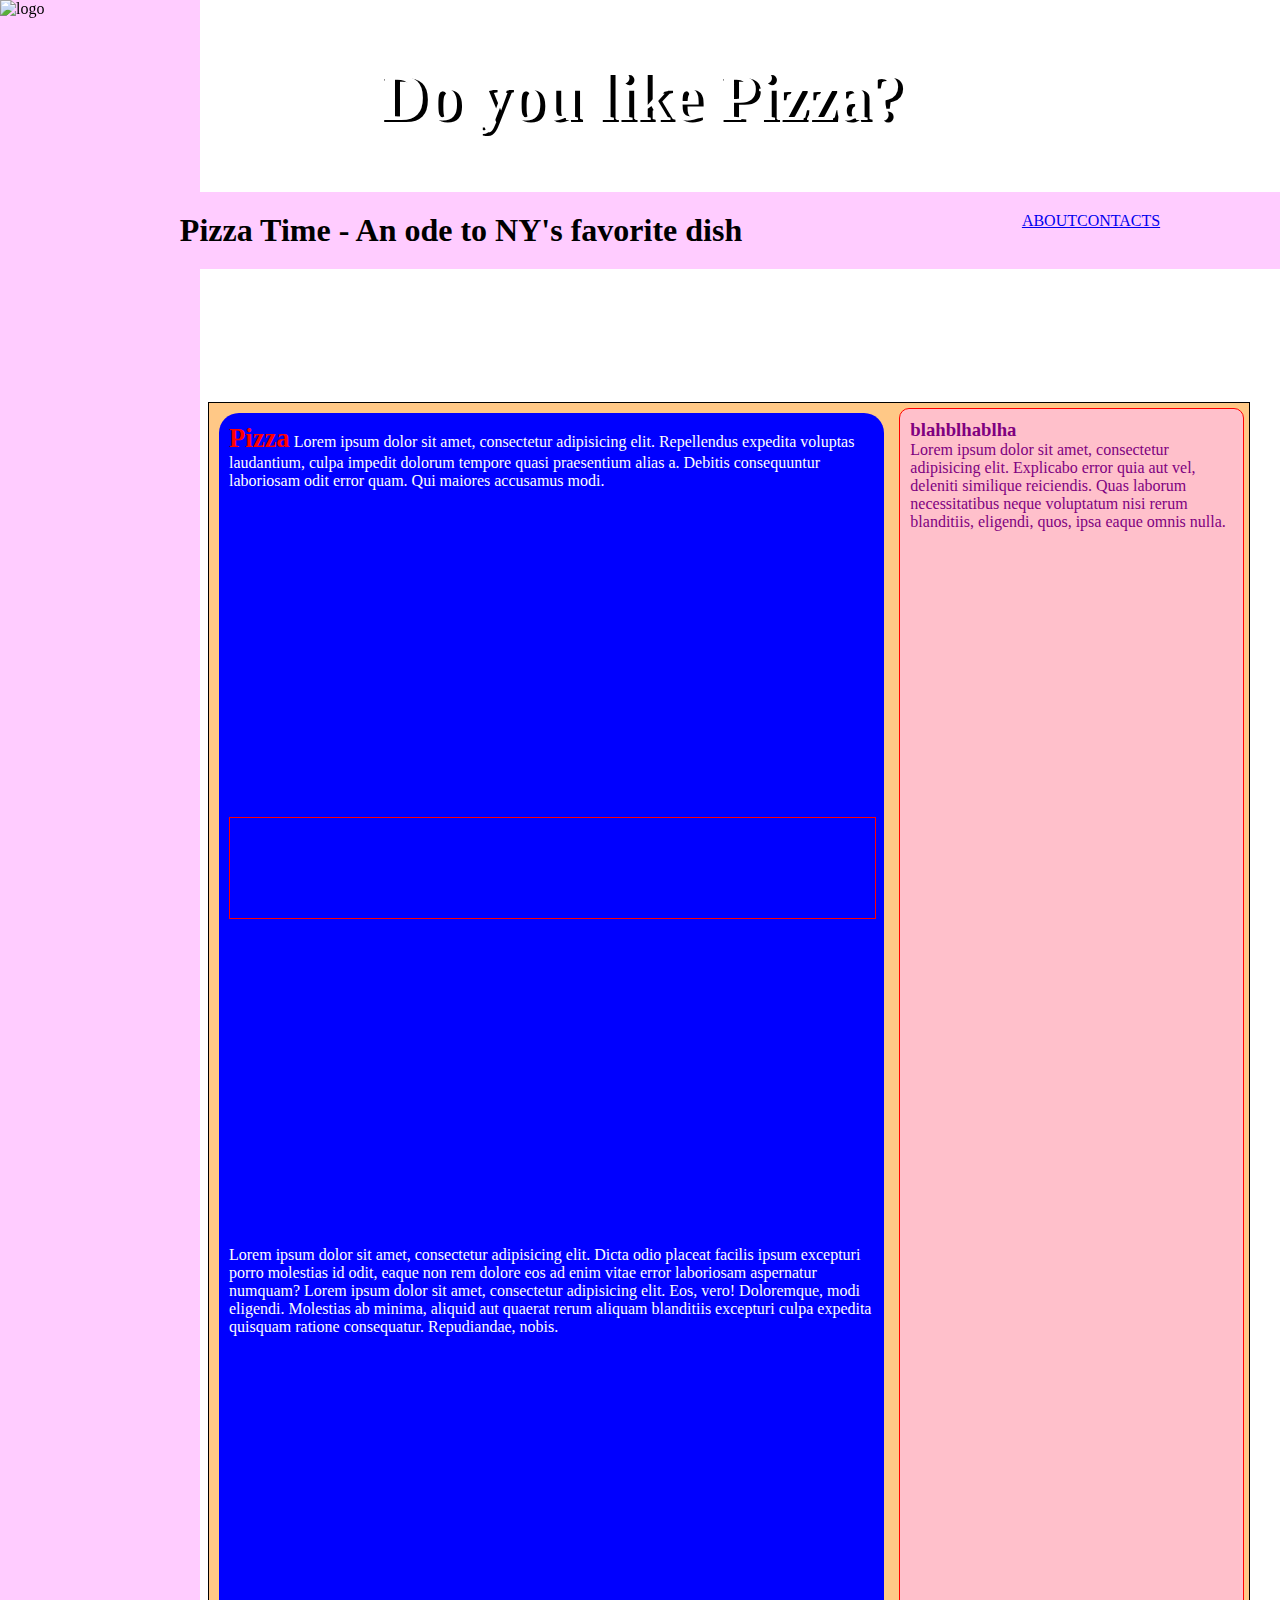
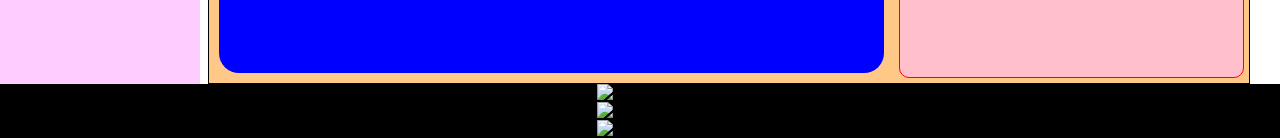
==== index.html @ bbdfe150 "added 2 other pages. finalzing design. choose Pizza theme. will add JS soon" ====
<!DOCTYPE html>
<html lang="en">
<head>
  <meta charset="UTF-8">
  <meta name="viewport" content="width=device-width, initial-scale=1.0">
  <meta http-equiv="X-UA-Compatible" content="ie=edge">
  <title>All-Star Code Assessment - Webpage - Home</title>
  <link rel="stylesheet" href="./CSS/style.css">
  <link rel="text/javascript" href="./JS/script.js">
</head>
<body>
  <header>
    <div class="crossBar" id="crossNav1">
      <h1 id="headerTitle">Pizza Time - An ode to NY's favorite dish</h1>
      <nav id>
        <li><a href="#">ABOUT</a></li>
        <li><a href="#">CONTACTS</a></li>
      </nav>
    </div>
    <div class="crossBar" id="crossNav2">
      <img src="./images/pepperoni-pizza-1000.png" alt="logo">
    </div>
  </header>


    <div class="paralax">
      <h2>Do you like Pizza?</h2>
    </div>
    <div class="paralaxPlug"></div>

  <div class="mainCont">
    <article>
      <p><span>Pizza</span> Lorem ipsum dolor sit amet, consectetur adipisicing elit. Repellendus expedita voluptas laudantium, culpa impedit dolorum tempore quasi praesentium alias a. Debitis consequuntur laboriosam odit error quam. Qui maiores accusamus modi.</p>
      <div class="parent">
        <div class="child" id="image"></div>
        <div class="child" id="image"></div>
        <div class="child" id="image"></div>
      </div>
      <p>
      Lorem ipsum dolor sit amet, consectetur adipisicing elit. Dicta odio placeat facilis ipsum excepturi porro molestias id odit, eaque non rem dolore eos ad enim vitae error laboriosam aspernatur numquam? Lorem ipsum dolor sit amet, consectetur adipisicing elit. Eos, vero! Doloremque, modi eligendi. Molestias ab minima, aliquid aut quaerat rerum aliquam blanditiis excepturi culpa expedita quisquam ratione consequatur. Repudiandae, nobis.
    </p>
  </article>
  <br>
    <section>
      <h3>blahblhablha</h3>
      <p>Lorem ipsum dolor sit amet, consectetur adipisicing elit. Explicabo error quia aut vel, deleniti similique reiciendis. Quas laborum necessitatibus neque voluptatum nisi rerum blanditiis, eligendi, quos, ipsa eaque omnis nulla.</p>
    </section>
  </div>

  <footer>
    <nav id="social">
      <li><img src="#" alt="GitHub"></li>
      <li><img src="#" alt="LinkedIn"></li>
      <li><img src="#" alt="Something"></li>
    </nav>
  </footer>

</body>
</html>
---- CSS/style.css ----
*{
  margin: 0 auto;
}

/*///Header*/

header{
  margin-top: 16em;
  margin-left: 0;
  /* border: black solid 2px; */
  position:fixed;
}
.crossBar{
  margin: 0;
  background-color: rgba(255, 204, 255);
  position:absolute;
  /* position:sticky; */
}

#crossNav1{
  /* border: yellow solid 2px; */
  width: 100vw;
  position: absolute;
  display:flex;
  z-index: 1;
  margin-top: -4em;
  padding:20px;
}

#crossNav1 > h1 + nav{
  justify-content: flex-end;
}

#crossNav1 h1{
  padding-left: 20px;
}

#crossNav1 nav{
  list-style:none;
  display:flex;
}
nav > li{
  text-decoration: none;
  justify-content: space-around;
}

#crossNav2{
  width:200px;
  height: 200vw;
  margin-top: -16em;
  position:absolute;
  /* border:red solid 2px; */
}

#crossNav2 > img{
  display: flex;
  flex-direction: column;
  position:absolute;
  width:200px;
  height:212px;
  z-index:3;
  -webkit-animation: rotate 4s linear infinite;
  -moz-animation: rotate 4s linear infinite;
  animation: rotate 4s linear infinite;
}

-webkit-@keyframes rotate {
  100%{
    -webkit-transform: rotate(360deg);
  }
}
-moz-@keyframes rotate {
  100%{
    -moz-transform: rotate(360deg);
  }
}

@keyframes rotate {
  100%{
    transform: rotate(360deg);
  }
}

/*//Paralax header*/

.paralaxPlug{
  width:auto;
  height:10px;
  background-color:white;
}

.paralax{
  width:auto;
  height:200px;
  background-image:url(http://www.artofwellbeing.com/wp-content/uploads/2015/09/Healthy-coffee-2.jpg);
  background-attachment: fixed;
}

.paralax > h2{
  padding-top:60px;
  font-size: 50pt;
  font-weight: bolder;
  text-shadow: 5px 2px black;
  color:white;
  text-align:center;
  align-items: center;
}

/*////Main content///*/

.mainCont{
  /* margin-left: 20px; */
  /* margin-top: 20px; */
  margin:12em 13em 0 ;
  width:65em;
  height:100vw;
  /* position:relative; */
  overflow:scroll;
  border:black solid 1px;
  background-color:rgb(255,200,134);
  /* z-index: 2; */
  display:flex;
}

.mainCont article{
  margin:10px;
  padding:10px;
  background-color: blue;
  color: white;
  border-radius: 20px;
  flex: 2;
  display:grid;
}

article > .parent{
  width: 100%;
  height: 100px;
  border: red solid 1px;
}

.mainCont section{
  flex: 1;
  margin:5px;
  padding: 10px;
  background-color: pink;
  color: purple;
  border: red solid 1px;
  border-radius: 10px;
}

span{
  color:red;
  font-weight: bold;
  font-size: 20pt;
}

footer{
  /* margin-top:100vw; */
  width:100%;
  background-color: black;
  position: absolute;
  display:flex;
  z-index:2;
}
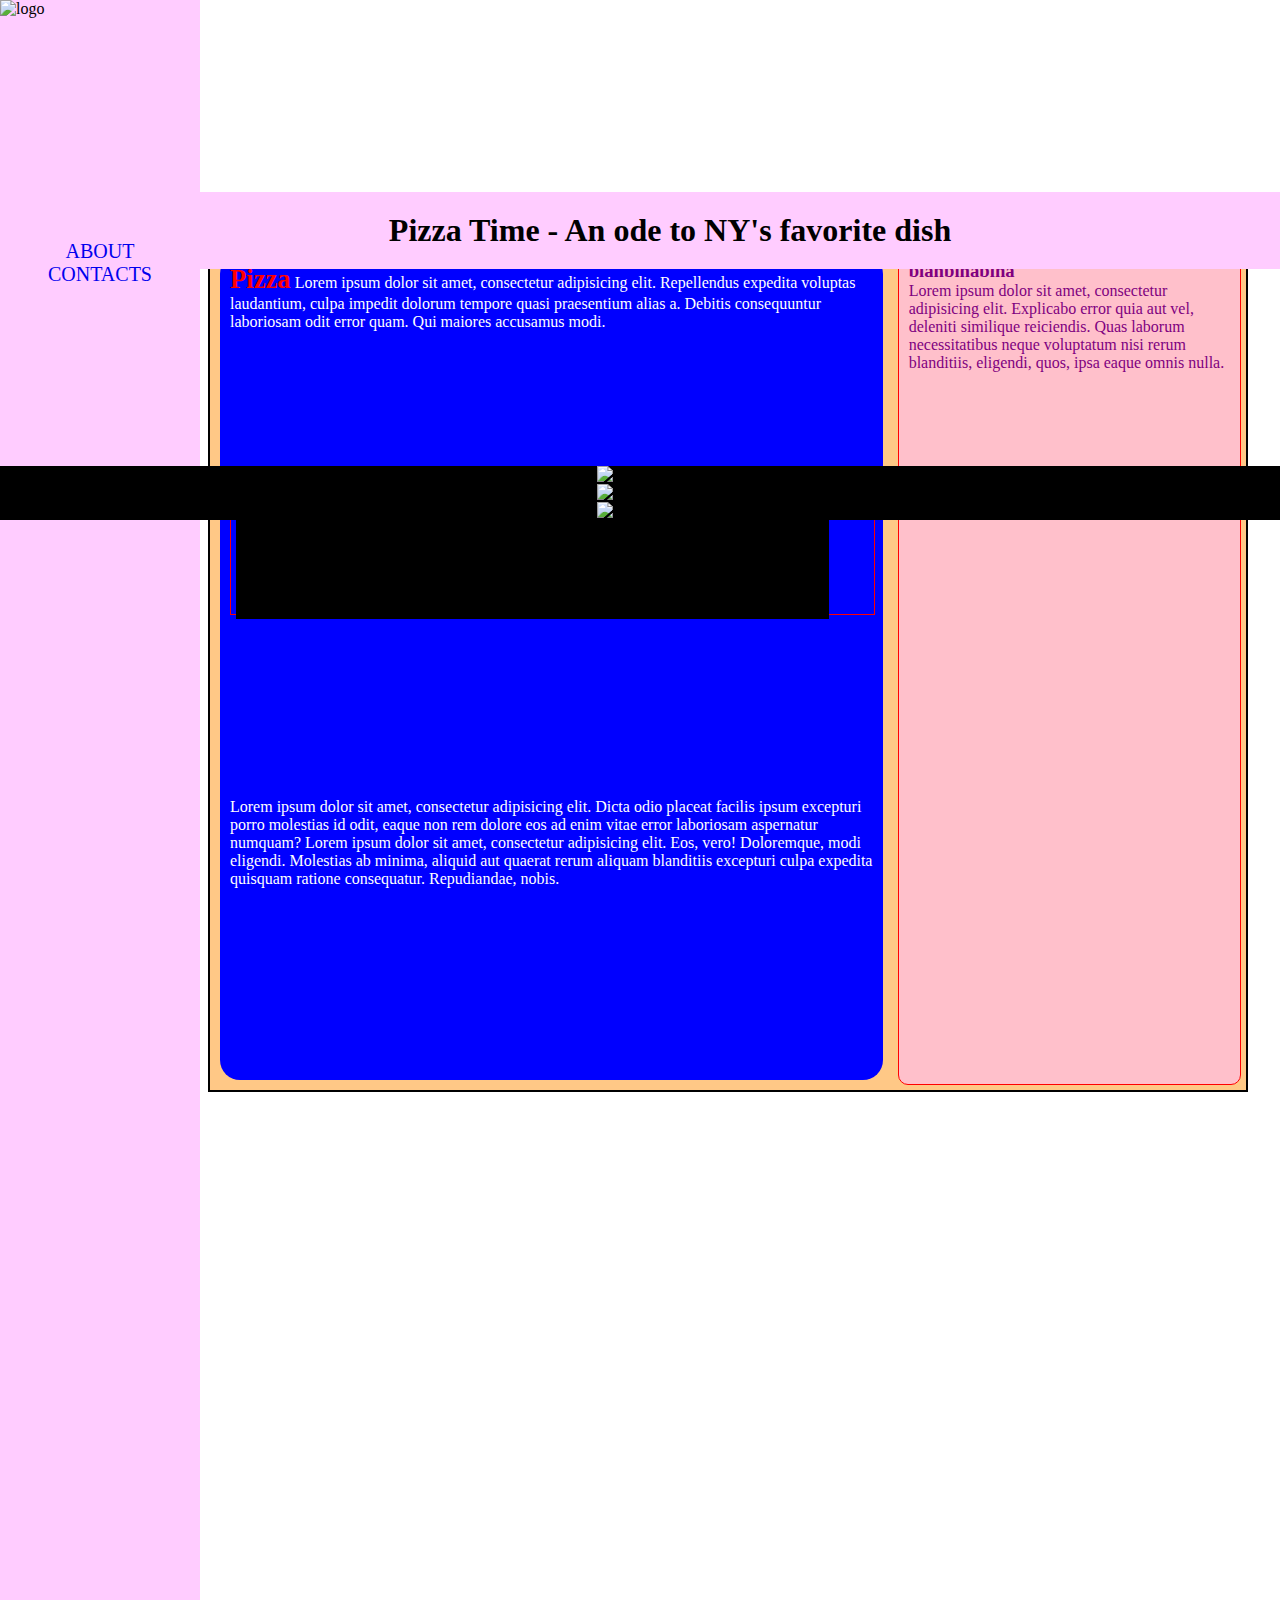
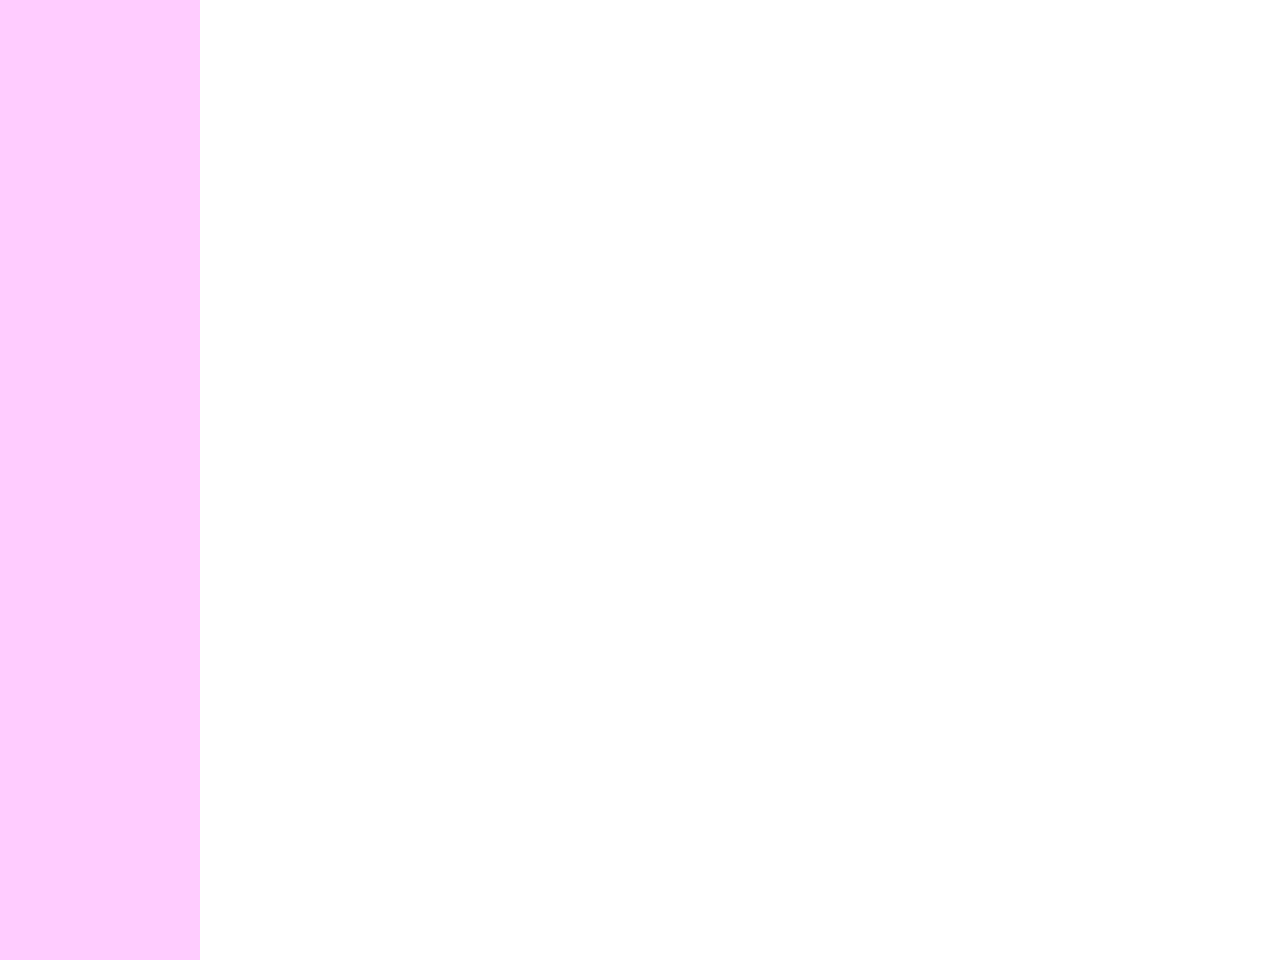
==== commit 5ec1b707: "nav links working. trying to finish designs" ====
--- a/index.html
+++ b/index.html
@@ -12,13 +12,13 @@
   <header>
     <div class="crossBar" id="crossNav1">
       <h1 id="headerTitle">Pizza Time - An ode to NY's favorite dish</h1>
-      <nav id>
-        <li><a href="#">ABOUT</a></li>
-        <li><a href="#">CONTACTS</a></li>
-      </nav>
     </div>
     <div class="crossBar" id="crossNav2">
       <img src="./images/pepperoni-pizza-1000.png" alt="logo">
+      <nav id="links">
+        <li><a href="./Pages/about.html">ABOUT</a></li>
+        <li><a href="./Pages/contact.html">CONTACTS</a></li>
+      </nav>
     </div>
   </header>
 
--- a/CSS/style.css
+++ b/CSS/style.css
@@ -8,7 +8,8 @@
   margin-top: 16em;
   margin-left: 0;
   /* border: black solid 2px; */
-  position:fixed;
+  position:static;
+  z-index: 5;
 }
 .crossBar{
   margin: 0;
@@ -27,7 +28,7 @@
   padding:20px;
 }
 
-#crossNav1 > h1 + nav{
+#crossNav1 > h1 {
   justify-content: flex-end;
 }
 
@@ -35,13 +36,20 @@
   padding-left: 20px;
 }
 
-#crossNav1 nav{
+#crossNav2{
+  z-index:2;
+}
+
+#crossNav2 nav{
   list-style:none;
   display:flex;
+  flex-direction:column;
+  margin-top: 15em;
 }
-nav > li{
+li > a{
   text-decoration: none;
   justify-content: space-around;
+  font-size: 20px;
 }
 
 #crossNav2{
@@ -92,7 +100,7 @@
 .paralax{
   width:auto;
   height:200px;
-  background-image:url(http://www.artofwellbeing.com/wp-content/uploads/2015/09/Healthy-coffee-2.jpg);
+  background-image:url(https://proxy.duckduckgo.com/iu/?u=https%3A%2F%2Fsirpizza-mi.com%2Fwp-content%2Fuploads%2F2017%2F11%2FSir-Pizza-Pepperoni-Feast-1920x1200.jpg&f=1);
   background-attachment: fixed;
 }
 
@@ -110,16 +118,28 @@
 
 .mainCont{
   /* margin-left: 20px; */
-  /* margin-top: 20px; */
+  /* margin-top: 20px;
   margin:12em 13em 0 ;
   width:65em;
   height:100vw;
   /* position:relative; */
-  overflow:scroll;
+  /* overflow:scroll;
   border:black solid 1px;
-  background-color:rgb(255,200,134);
+  background-color:rgb(255,200,134); */
   /* z-index: 2; */
+  /* display:flex; */
+
+  height:100vh;
+  width:65em;
+  position:absolute;
+  top:0;
+  padding-top: 50px;
+  border: black solid 2px;
+  background-color:rgb(255, 200, 134);
   display:flex;
+  overflow:hidden;
+  box-sizing: border-box;
+  margin: 12em 13em 0;
 }
 
 .mainCont article{
@@ -136,6 +156,16 @@
   width: 100%;
   height: 100px;
   border: red solid 1px;
+  display:grid;
+  grid-template-columns: repeat(3, 1fr) 50px;
+}
+
+article .child{
+
+  width:100%;
+  height:100px;
+  background-color:black;
+  margin:5px;
 }
 
 .mainCont section{
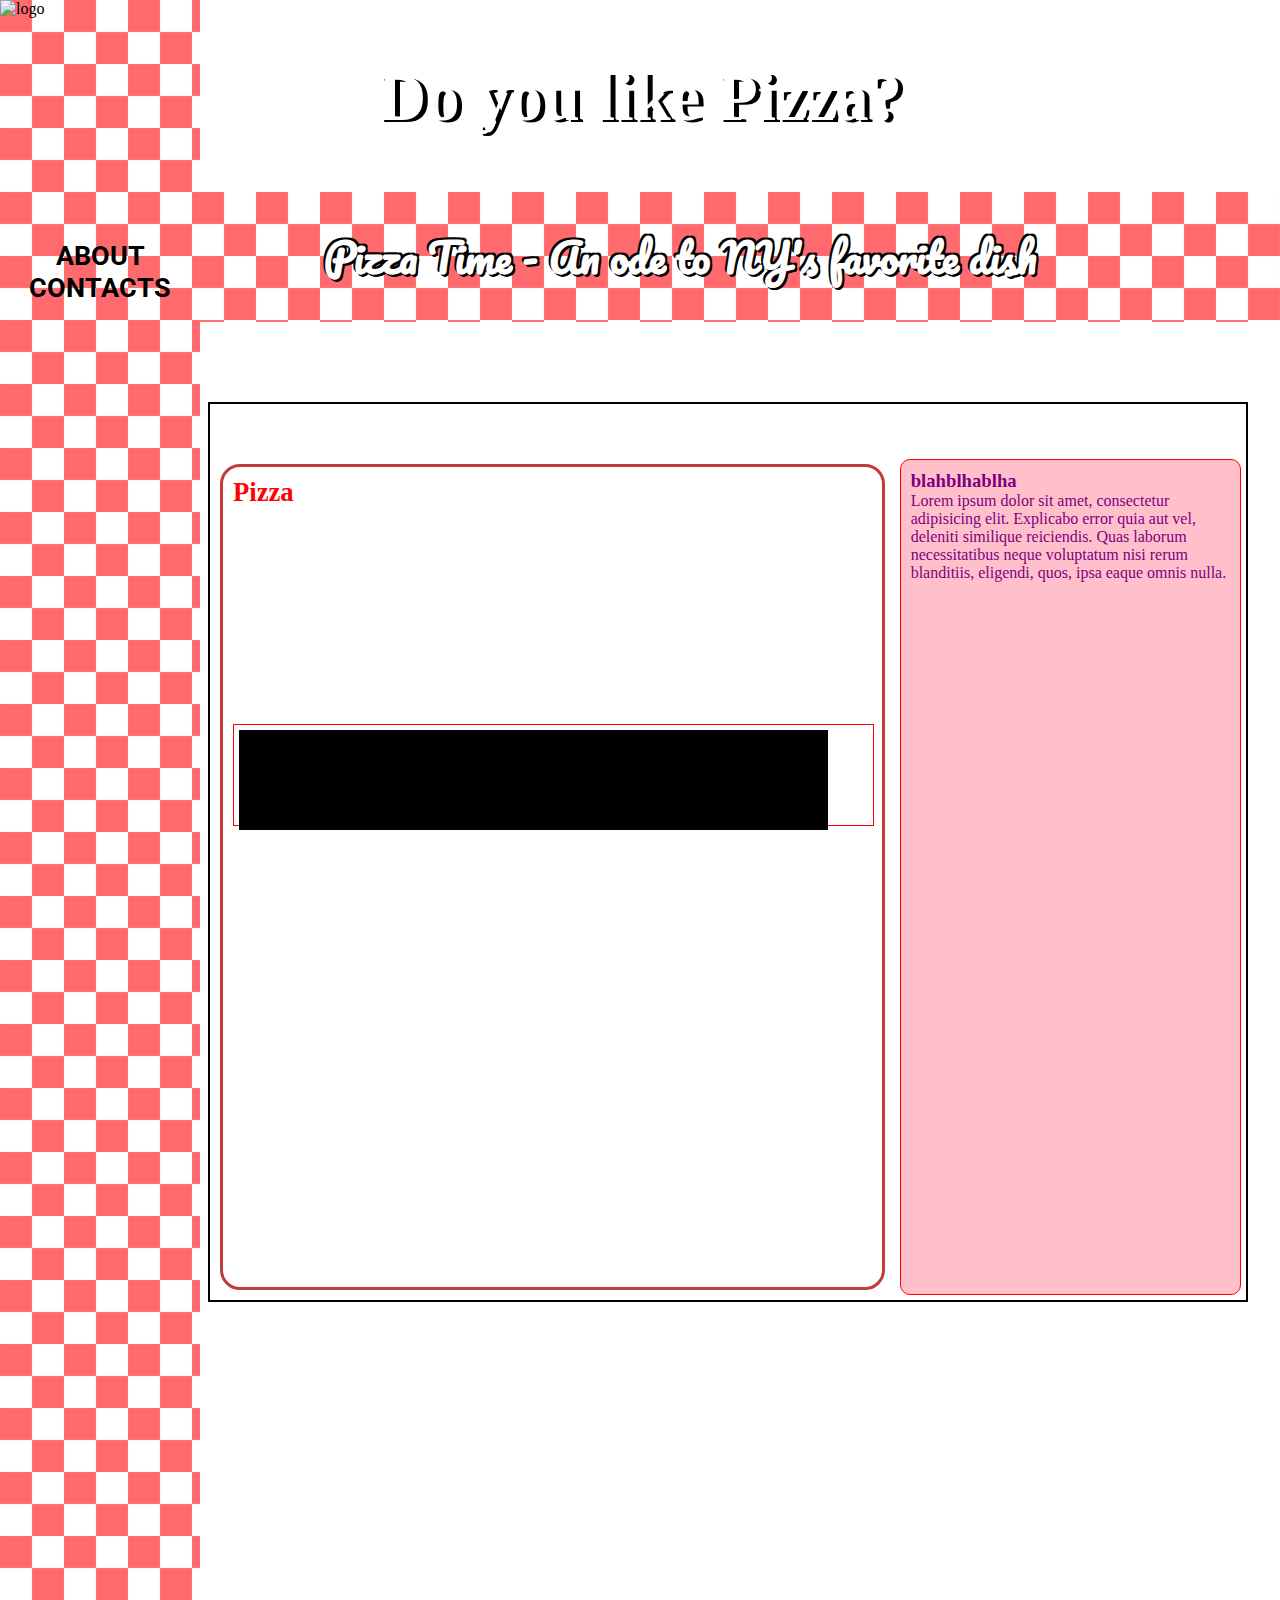
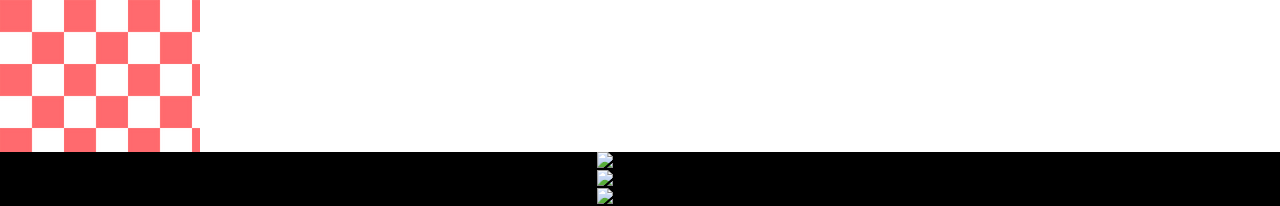
==== commit 054a99fd: "main home page layout finalized. need to finish" ====
--- a/index.html
+++ b/index.html
@@ -7,6 +7,7 @@
   <title>All-Star Code Assessment - Webpage - Home</title>
   <link rel="stylesheet" href="./CSS/style.css">
   <link rel="text/javascript" href="./JS/script.js">
+  <link href="https://fonts.googleapis.com/css?family=Pacifico|Roboto:500" rel="stylesheet">
 </head>
 <body>
   <header>
--- a/CSS/style.css
+++ b/CSS/style.css
@@ -5,7 +5,7 @@
 /*///Header*/
 
 header{
-  margin-top: 16em;
+  /* margin-top: 16em; */
   margin-left: 0;
   /* border: black solid 2px; */
   position:static;
@@ -13,6 +13,7 @@
 }
 .crossBar{
   margin: 0;
+  background-image:url('../Images/redcheckerboard.png');
   background-color: rgba(255, 204, 255);
   position:absolute;
   /* position:sticky; */
@@ -24,8 +25,8 @@
   position: absolute;
   display:flex;
   z-index: 1;
-  margin-top: -4em;
-  padding:20px;
+  margin-top: 12em;
+  padding:30px;
 }
 
 #crossNav1 > h1 {
@@ -34,6 +35,14 @@
 
 #crossNav1 h1{
   padding-left: 20px;
+  font-family: 'Pacifico', cursive;
+  color:white;
+  text-shadow:
+    -2px -2px 0 #000,
+    2px -2px 0 #000,
+    2px 2px 0 #000,
+    2px 2px 0 #000;
+  font-size: 30pt;
 }
 
 #crossNav2{
@@ -45,17 +54,23 @@
   display:flex;
   flex-direction:column;
   margin-top: 15em;
+  align-items: space-around;
 }
 li > a{
   text-decoration: none;
   justify-content: space-around;
-  font-size: 20px;
-}
+  font-size: 20pt;
+  font-weight: bold;
+  color: black;
+  font-family: 'Roboto', sans-serif;
+}
+
+
 
 #crossNav2{
   width:200px;
-  height: 200vw;
-  margin-top: -16em;
+  height: 200vh;
+  /* margin-top: -16em; */
   position:absolute;
   /* border:red solid 2px; */
 }
@@ -131,11 +146,11 @@
 
   height:100vh;
   width:65em;
-  position:absolute;
+  position:relative;
   top:0;
   padding-top: 50px;
   border: black solid 2px;
-  background-color:rgb(255, 200, 134);
+  /* background-color:rgb(255, 200, 134); */
   display:flex;
   overflow:hidden;
   box-sizing: border-box;
@@ -145,7 +160,7 @@
 .mainCont article{
   margin:10px;
   padding:10px;
-  background-color: blue;
+  border: rgb(193, 60, 60) solid 3px;
   color: white;
   border-radius: 20px;
   flex: 2;
@@ -185,7 +200,7 @@
 }
 
 footer{
-  /* margin-top:100vw; */
+  margin-top:50vh;
   width:100%;
   background-color: black;
   position: absolute;
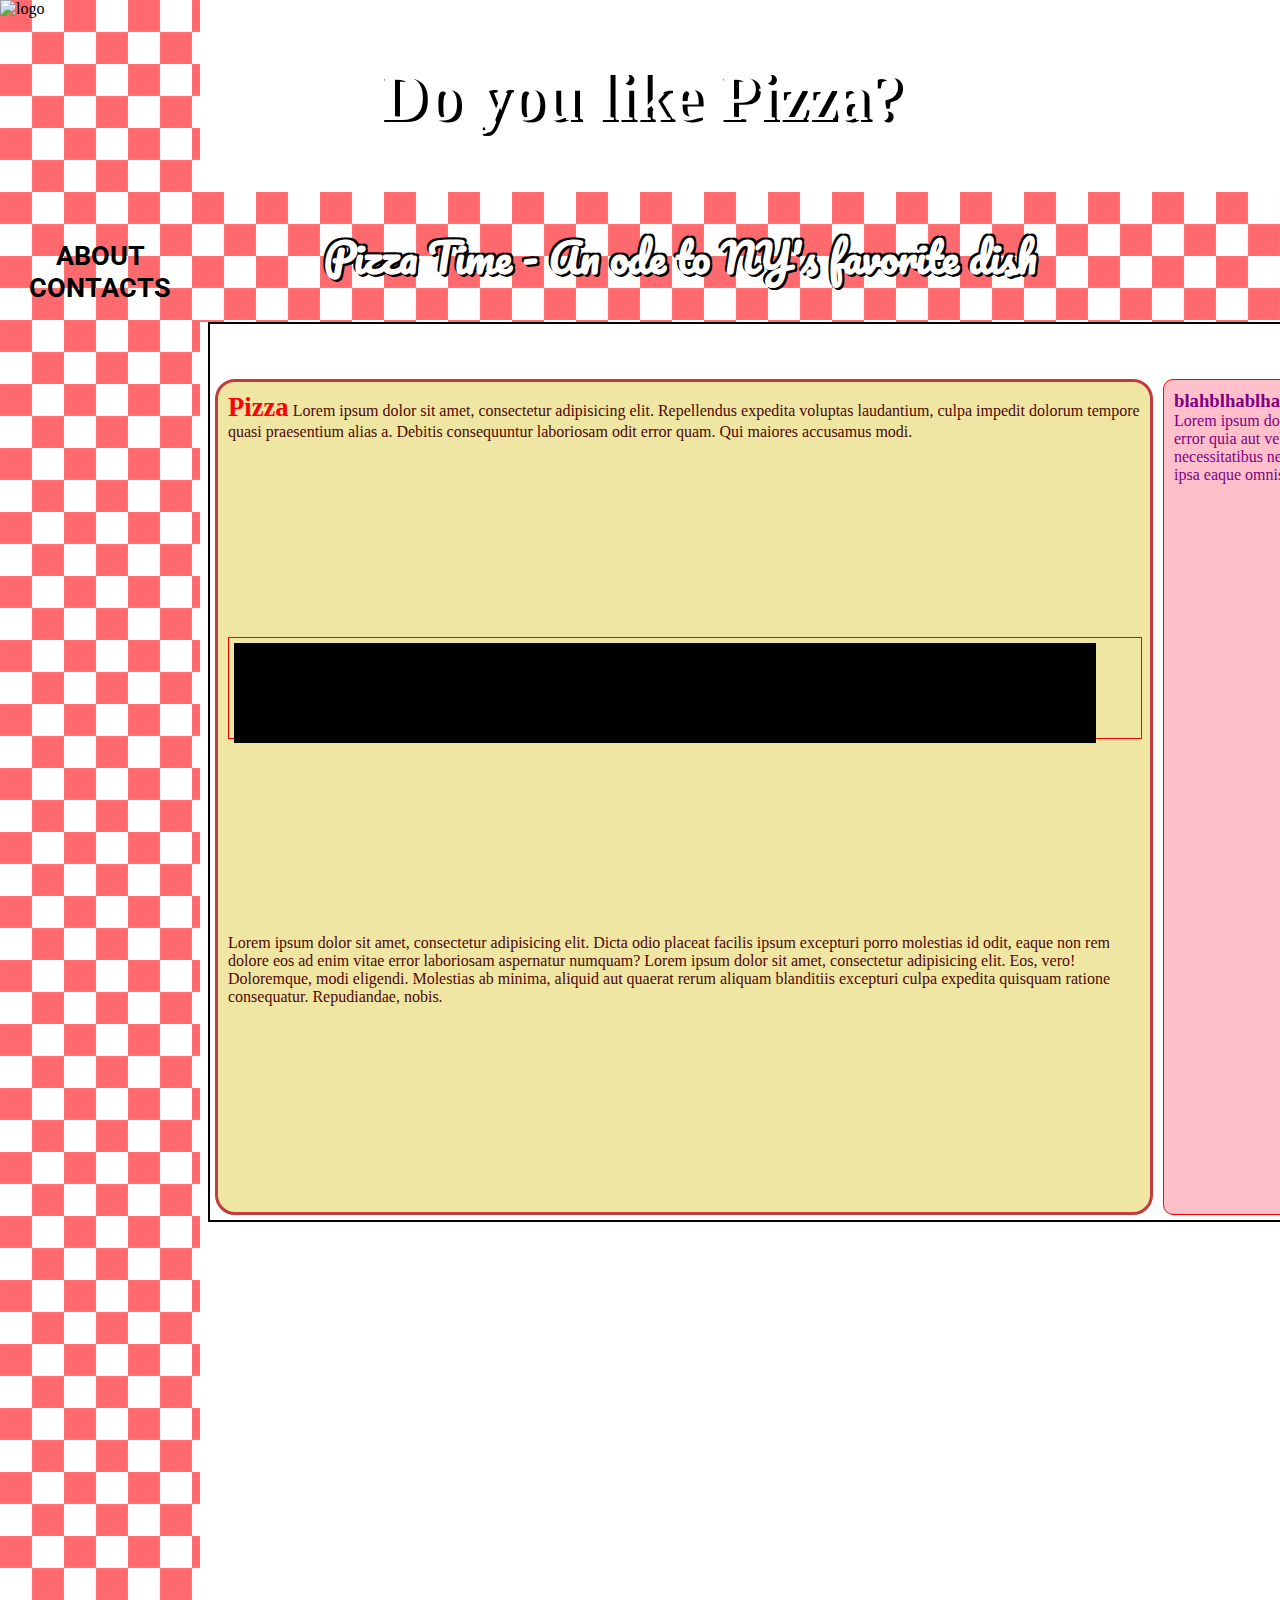
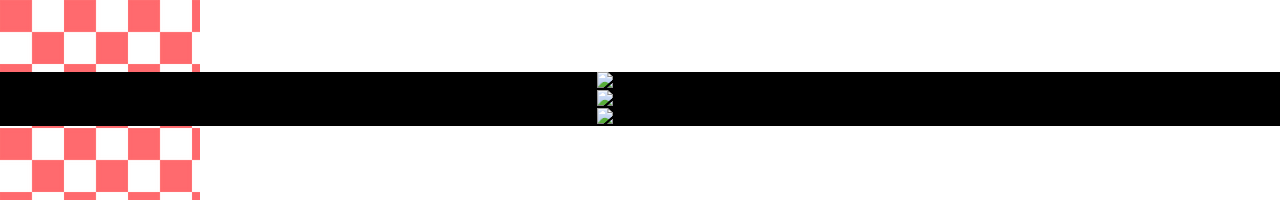
==== commit cc6f4d99: "mvp somewhat reached. ran out of time. need to host on surge" ====
--- a/index.html
+++ b/index.html
@@ -8,6 +8,7 @@
   <link rel="stylesheet" href="./CSS/style.css">
   <link rel="text/javascript" href="./JS/script.js">
   <link href="https://fonts.googleapis.com/css?family=Pacifico|Roboto:500" rel="stylesheet">
+  <link rel="stylesheet" href="https://use.fontawesome.com/releases/v5.7.2/css/all.css" integrity="sha384-fnmOCqbTlWIlj8LyTjo7mOUStjsKC4pOpQbqyi7RrhN7udi9RwhKkMHpvLbHG9Sr" crossorigin="anonymous">
 </head>
 <body>
   <header>
--- a/CSS/style.css
+++ b/CSS/style.css
@@ -145,7 +145,7 @@
   /* display:flex; */
 
   height:100vh;
-  width:65em;
+  width:90em;
   position:relative;
   top:0;
   padding-top: 50px;
@@ -154,14 +154,15 @@
   display:flex;
   overflow:hidden;
   box-sizing: border-box;
-  margin: 12em 13em 0;
+  margin: 7em 13em 0;
 }
 
 .mainCont article{
-  margin:10px;
+  margin:5px;
   padding:10px;
   border: rgb(193, 60, 60) solid 3px;
-  color: white;
+  background-color: rgb(240, 230, 163);
+  color: rgb(77, 7, 7);
   border-radius: 20px;
   flex: 2;
   display:grid;
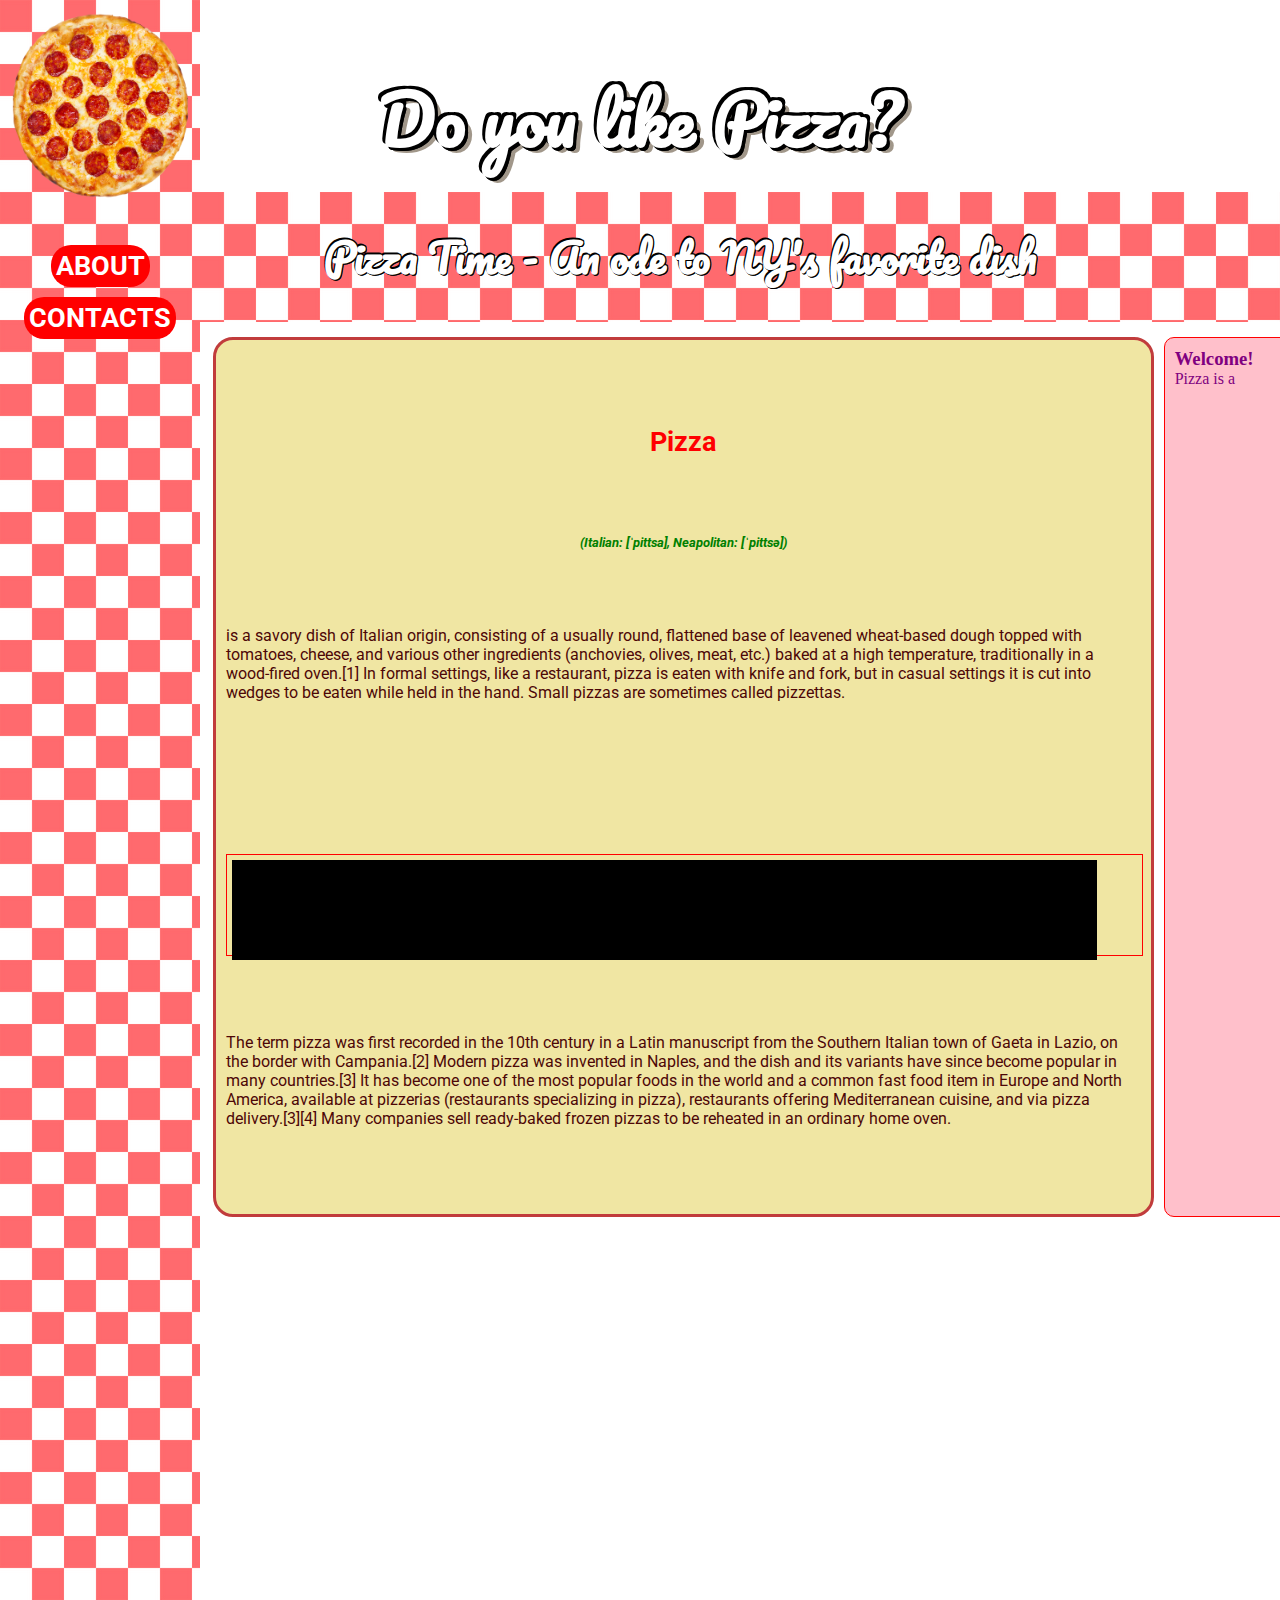
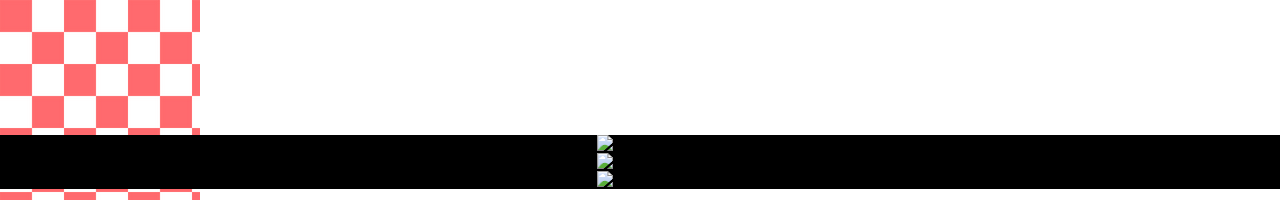
==== commit 2381e501: "fight is not over yet. Keep working" ====
--- a/index.html
+++ b/index.html
@@ -16,7 +16,7 @@
       <h1 id="headerTitle">Pizza Time - An ode to NY's favorite dish</h1>
     </div>
     <div class="crossBar" id="crossNav2">
-      <img src="./images/pepperoni-pizza-1000.png" alt="logo">
+      <img src="./Images/pepperoni-pizza-1000.png" alt="logo">
       <nav id="links">
         <li><a href="./Pages/about.html">ABOUT</a></li>
         <li><a href="./Pages/contact.html">CONTACTS</a></li>
@@ -32,20 +32,19 @@
 
   <div class="mainCont">
     <article>
-      <p><span>Pizza</span> Lorem ipsum dolor sit amet, consectetur adipisicing elit. Repellendus expedita voluptas laudantium, culpa impedit dolorum tempore quasi praesentium alias a. Debitis consequuntur laboriosam odit error quam. Qui maiores accusamus modi.</p>
+      <p><h2>Pizza</h2><span>(Italian: [ˈpittsa], Neapolitan: [ˈpittsə])</span> is a savory dish of Italian origin, consisting of a usually round, flattened base of leavened wheat-based dough topped with tomatoes, cheese, and various other ingredients (anchovies, olives, meat, etc.) baked at a high temperature, traditionally in a wood-fired oven.[1] In formal settings, like a restaurant, pizza is eaten with knife and fork, but in casual settings it is cut into wedges to be eaten while held in the hand. Small pizzas are sometimes called pizzettas.</p>
       <div class="parent">
         <div class="child" id="image"></div>
         <div class="child" id="image"></div>
         <div class="child" id="image"></div>
       </div>
-      <p>
-      Lorem ipsum dolor sit amet, consectetur adipisicing elit. Dicta odio placeat facilis ipsum excepturi porro molestias id odit, eaque non rem dolore eos ad enim vitae error laboriosam aspernatur numquam? Lorem ipsum dolor sit amet, consectetur adipisicing elit. Eos, vero! Doloremque, modi eligendi. Molestias ab minima, aliquid aut quaerat rerum aliquam blanditiis excepturi culpa expedita quisquam ratione consequatur. Repudiandae, nobis.
+      <p>The term pizza was first recorded in the 10th century in a Latin manuscript from the Southern Italian town of Gaeta in Lazio, on the border with Campania.[2] Modern pizza was invented in Naples, and the dish and its variants have since become popular in many countries.[3] It has become one of the most popular foods in the world and a common fast food item in Europe and North America, available at pizzerias (restaurants specializing in pizza), restaurants offering Mediterranean cuisine, and via pizza delivery.[3][4] Many companies sell ready-baked frozen pizzas to be reheated in an ordinary home oven.
     </p>
   </article>
   <br>
     <section>
-      <h3>blahblhablha</h3>
-      <p>Lorem ipsum dolor sit amet, consectetur adipisicing elit. Explicabo error quia aut vel, deleniti similique reiciendis. Quas laborum necessitatibus neque voluptatum nisi rerum blanditiis, eligendi, quos, ipsa eaque omnis nulla.</p>
+      <h3>Welcome!</h3>
+      <p>Pizza is a</p>
     </section>
   </div>
 
--- a/CSS/style.css
+++ b/CSS/style.css
@@ -38,11 +38,24 @@
   font-family: 'Pacifico', cursive;
   color:white;
   text-shadow:
-    -2px -2px 0 #000,
-    2px -2px 0 #000,
-    2px 2px 0 #000,
-    2px 2px 0 #000;
+    -1px -2px 0 #000,
+    1px -1px 0 #000,
+    1px 1px 0 #000,
+    1px 1px 0 #000;
   font-size: 30pt;
+  transition:2s;
+}
+
+#crossNav1 h1:hover{
+  color:red;
+  text-shadow:
+    -1px -2px 0 #fff,
+    1px -1px 0 #fff,
+    1px 1px 0 #fff,
+    1px 1px 0 #fff;
+  font-size: 60pt;
+  transition: 2s;
+  z-index:6;
 }
 
 #crossNav2{
@@ -56,13 +69,28 @@
   margin-top: 15em;
   align-items: space-around;
 }
-li > a{
+
+#crossNav2 li {
+  margin:10px auto;
+}
+#crossNav2 li > a{
   text-decoration: none;
   justify-content: space-around;
   font-size: 20pt;
   font-weight: bold;
-  color: black;
+  color: white;
+  background-color: red;
+  border-radius: 20px;
+  padding:5px;
+  margin: 10px;
   font-family: 'Roboto', sans-serif;
+}
+
+#crossNav2 li > a:active{
+  color:red;
+  background-color:white;
+  padding:10px;
+  box-shadow: 3px 0px red;
 }
 
 
@@ -123,7 +151,14 @@
   padding-top:60px;
   font-size: 50pt;
   font-weight: bolder;
-  text-shadow: 5px 2px black;
+  font-family: 'Pacifico', cursive;
+  text-shadow:
+    -3px -3px 0 #000,
+    3px -3px 0 #000,
+    3px 3px 0 #000,
+    3px 3px 0 #000,
+    7px 5px rgba(68, 48, 22, 0.5);
+  /* text-shadow: 5px 2px rgba(0,0,0,0.5); */
   color:white;
   text-align:center;
   align-items: center;
@@ -148,8 +183,8 @@
   width:90em;
   position:relative;
   top:0;
-  padding-top: 50px;
-  border: black solid 2px;
+  padding-top: 10px;
+  /* border: black solid 2px; */
   /* background-color:rgb(255, 200, 134); */
   display:flex;
   overflow:hidden;
@@ -157,7 +192,7 @@
   margin: 7em 13em 0;
 }
 
-.mainCont article{
+.mainCont > article{
   margin:5px;
   padding:10px;
   border: rgb(193, 60, 60) solid 3px;
@@ -166,6 +201,7 @@
   border-radius: 20px;
   flex: 2;
   display:grid;
+  font-family: 'Roboto', sans-serif;
 }
 
 article > .parent{
@@ -194,14 +230,21 @@
   border-radius: 10px;
 }
 
-span{
+h2{
   color:red;
   font-weight: bold;
   font-size: 20pt;
 }
 
+article span{
+  color:green;
+  font-style: italic;
+  font-weight: bold;
+  font-size: 10pt;
+}
+
 footer{
-  margin-top:50vh;
+  margin-top:57vh;
   width:100%;
   background-color: black;
   position: absolute;
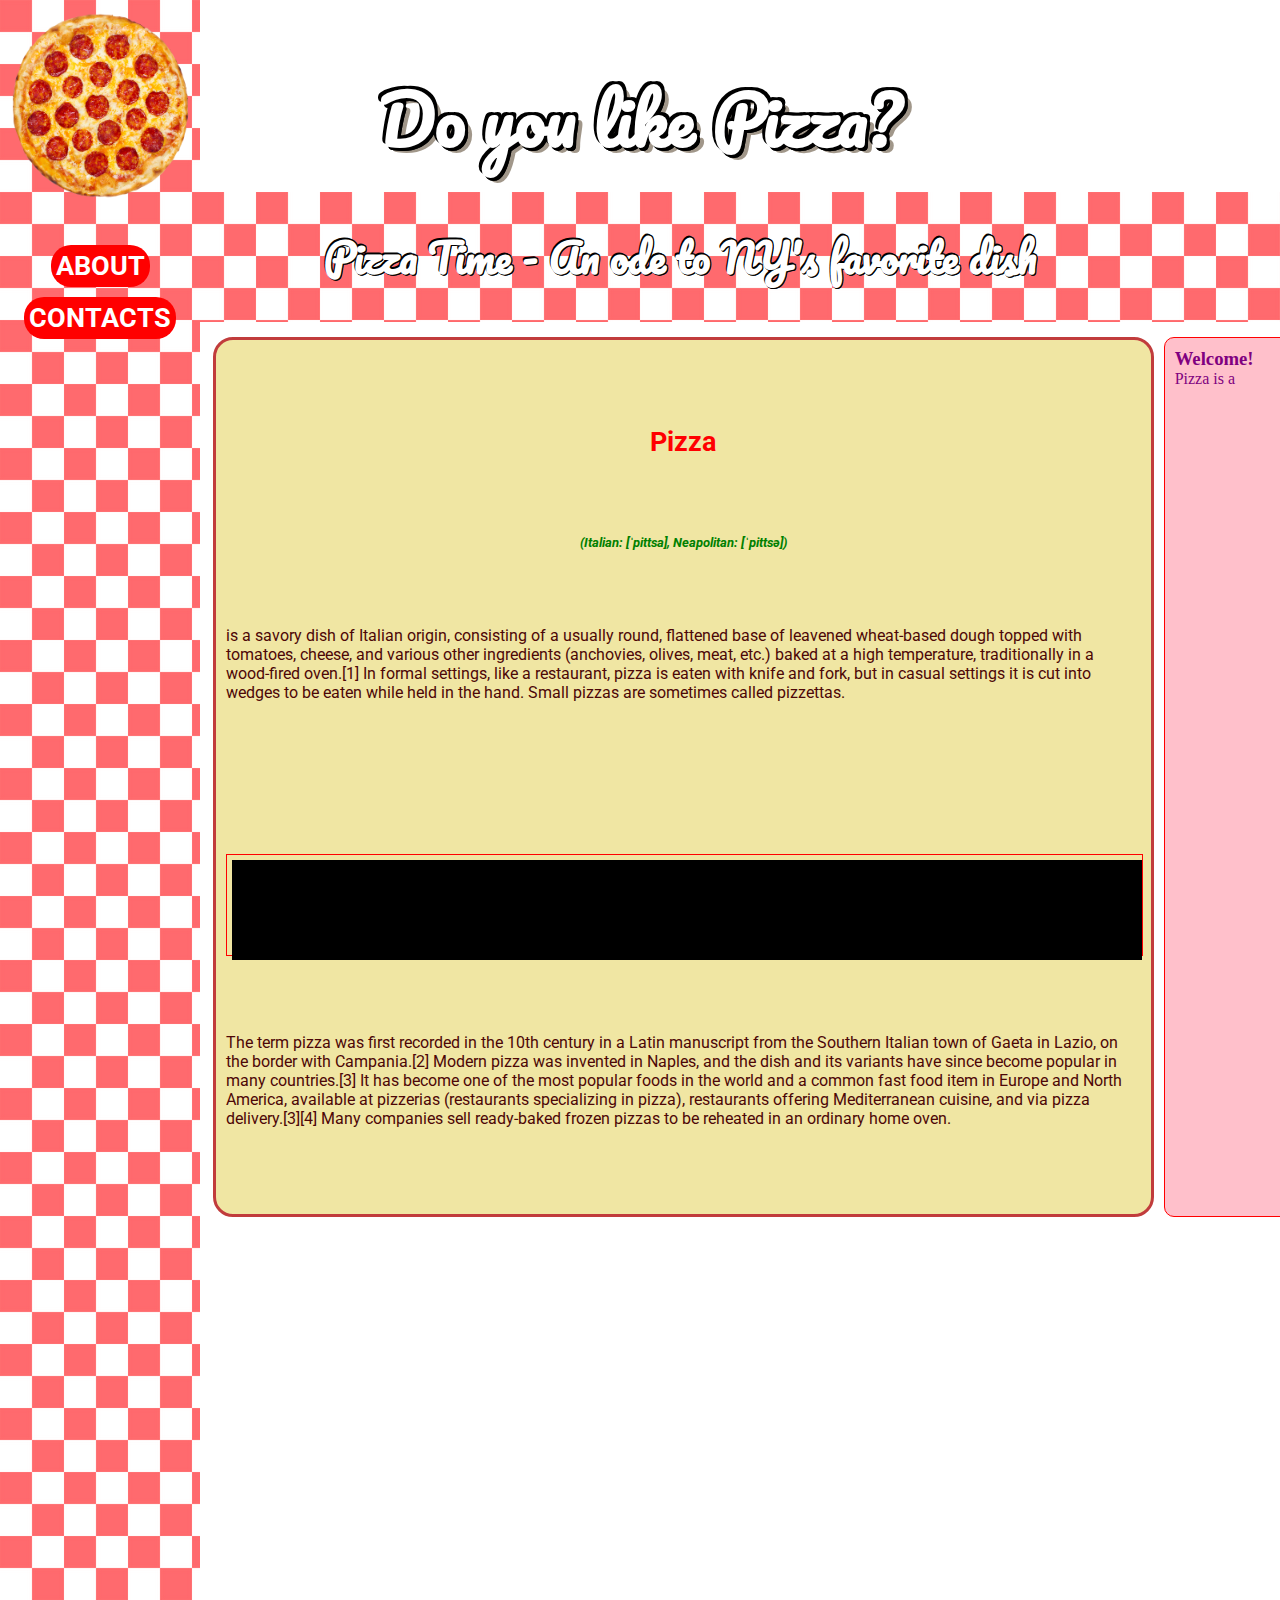
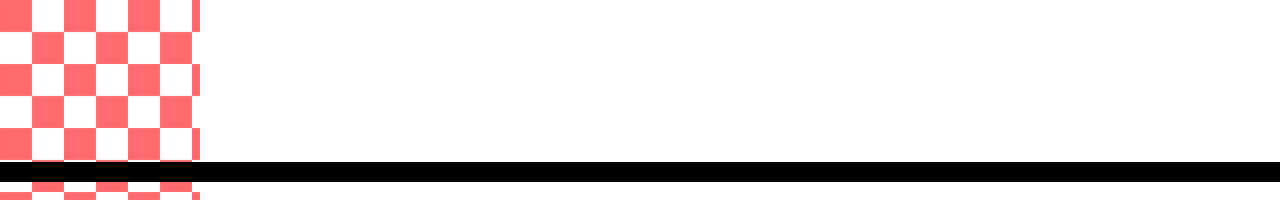
==== commit b2e93905: "added new footer. About and contact pages finished. Want to finish index page" ====
--- a/index.html
+++ b/index.html
@@ -50,9 +50,15 @@
 
   <footer>
     <nav id="social">
-      <li><img src="#" alt="GitHub"></li>
-      <li><img src="#" alt="LinkedIn"></li>
-      <li><img src="#" alt="Something"></li>
+      <a href="https://github.com/C-Abdulio/AllStarCode-Project1">
+        <i class="fab fa-github"></i>
+      </a>
+      <a href="https://www.linkedin.com/in/carlos-abdu/">
+        <i class="fab fa-linkedin"></i>
+      </a>
+      <a href="https://carloscontrarian.carbonmade.com/">
+        <i class="fas fa-laptop"></i>
+      </a>
     </nav>
   </footer>
 
--- a/CSS/style.css
+++ b/CSS/style.css
@@ -192,7 +192,7 @@
   margin: 7em 13em 0;
 }
 
-.mainCont > article{
+.mainCont article{
   margin:5px;
   padding:10px;
   border: rgb(193, 60, 60) solid 3px;
@@ -204,12 +204,15 @@
   font-family: 'Roboto', sans-serif;
 }
 
+article > p+span+h2 {
+
+}
 article > .parent{
   width: 100%;
   height: 100px;
   border: red solid 1px;
   display:grid;
-  grid-template-columns: repeat(3, 1fr) 50px;
+  grid-template-columns: repeat(3, 1fr) 5px;
 }
 
 article .child{
@@ -243,11 +246,35 @@
   font-size: 10pt;
 }
 
+h2 + article span{
+  grid-row-start: 1;
+  grid-row-end: 2;
+}
+/*///footer///*/
+
 footer{
-  margin-top:57vh;
+  margin-top:60vh;
   width:100%;
   background-color: black;
   position: absolute;
   display:flex;
   z-index:2;
 }
+
+#social{
+  display:flex;
+  flex-direction: row;
+  justify-content: flex-end;
+}
+
+#social > a{
+  color:white;
+  justify-content: space-around;
+  margin:10px;
+}
+
+i {
+  width:20px;
+  height: 20px;
+  font-size: 20px;
+}
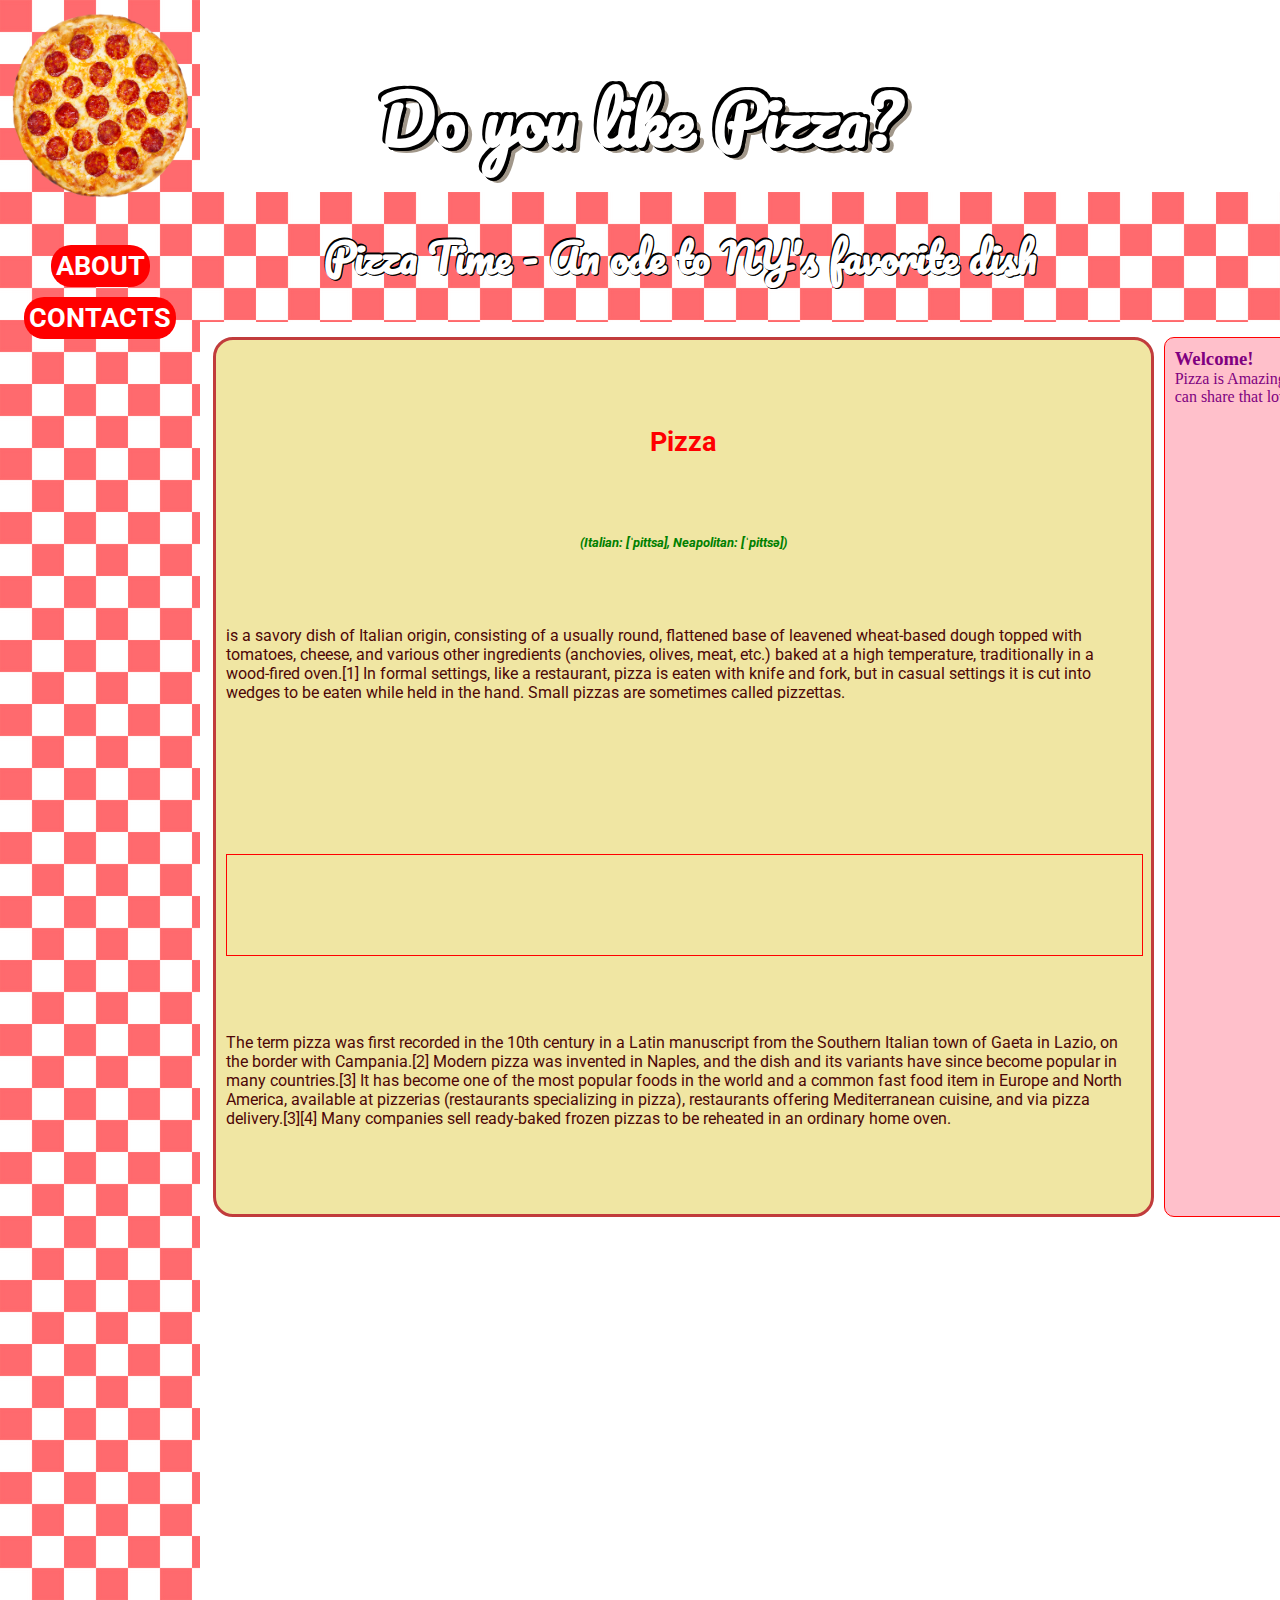
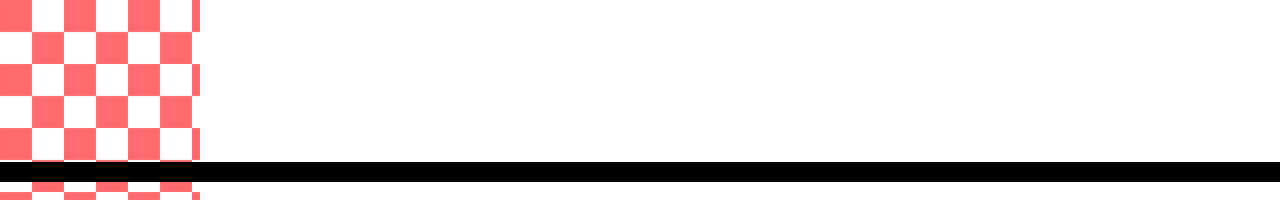
==== commit e69413c2: "last push. Index page is wonky. got rid of JS" ====
--- a/index.html
+++ b/index.html
@@ -44,7 +44,8 @@
   <br>
     <section>
       <h3>Welcome!</h3>
-      <p>Pizza is a</p>
+      <p>Pizza is Amazing! We here at Pizaa Time love pizza and we hope you can share that love with us!</p>
+      <div class="child" id="image"></div>
     </section>
   </div>
 
--- a/CSS/style.css
+++ b/CSS/style.css
@@ -215,11 +215,10 @@
   grid-template-columns: repeat(3, 1fr) 5px;
 }
 
-article .child{
+article > .child{
 
   width:100%;
   height:100px;
-  background-color:black;
   margin:5px;
 }
 
@@ -250,6 +249,12 @@
   grid-row-start: 1;
   grid-row-end: 2;
 }
+
+#image{
+  background: url("/Images/nyPizza.jpeg");
+  background-size: cover;
+  background-position: center;
+}
 /*///footer///*/
 
 footer{
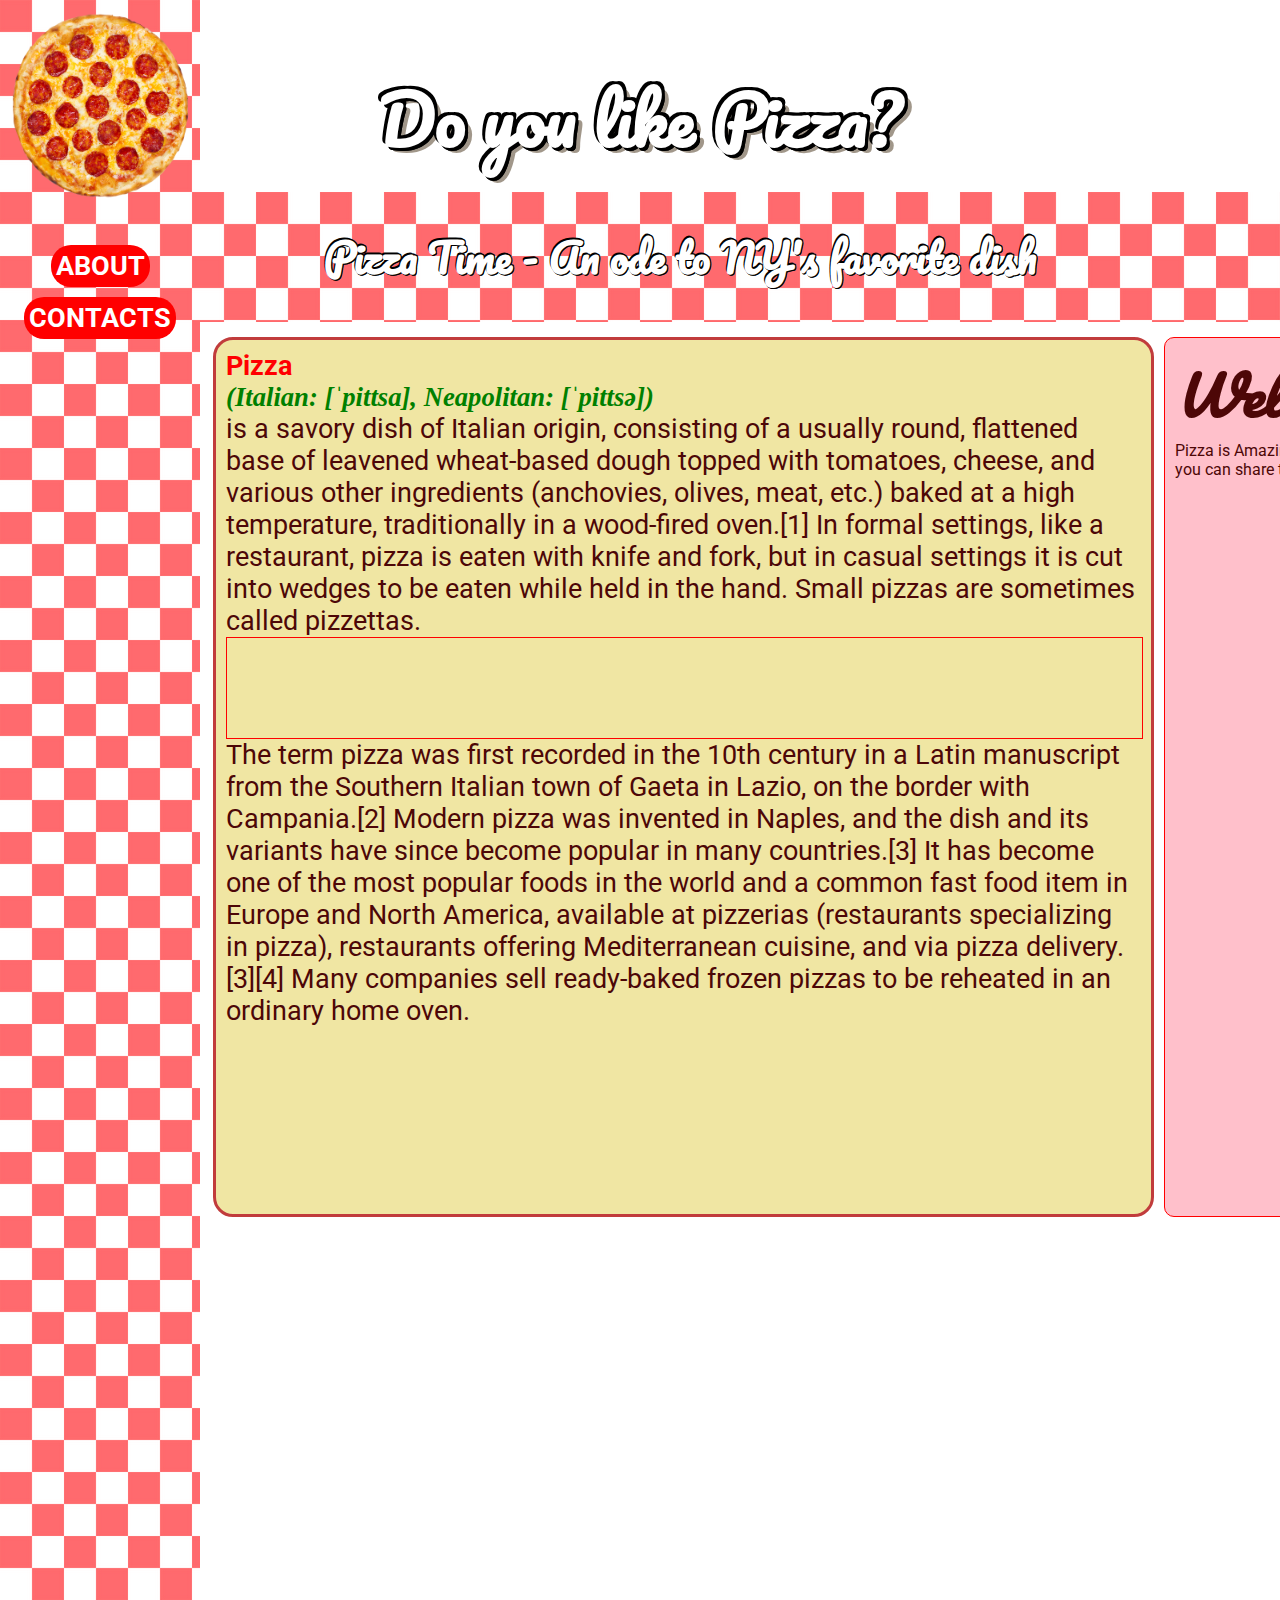
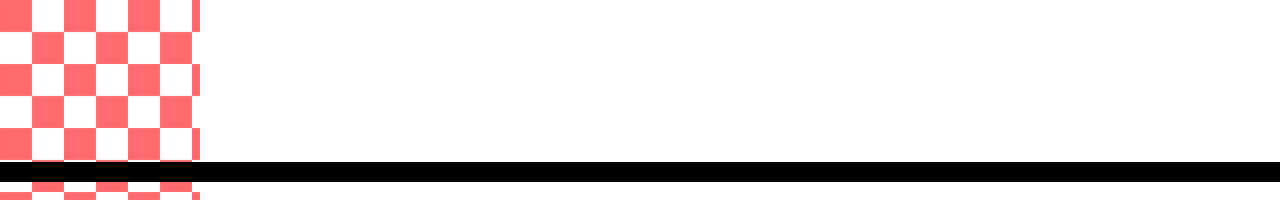
==== commit dbb43ccf: "completing site for ourselves. changed some CSS values. need to fix Home page" ====
--- a/index.html
+++ b/index.html
@@ -32,7 +32,7 @@
 
   <div class="mainCont">
     <article>
-      <p><h2>Pizza</h2><span>(Italian: [ˈpittsa], Neapolitan: [ˈpittsə])</span> is a savory dish of Italian origin, consisting of a usually round, flattened base of leavened wheat-based dough topped with tomatoes, cheese, and various other ingredients (anchovies, olives, meat, etc.) baked at a high temperature, traditionally in a wood-fired oven.[1] In formal settings, like a restaurant, pizza is eaten with knife and fork, but in casual settings it is cut into wedges to be eaten while held in the hand. Small pizzas are sometimes called pizzettas.</p>
+      <h2>Pizza</h2><span>(Italian: [ˈpittsa], Neapolitan: [ˈpittsə])</span><p>is a savory dish of Italian origin, consisting of a usually round, flattened base of leavened wheat-based dough topped with tomatoes, cheese, and various other ingredients (anchovies, olives, meat, etc.) baked at a high temperature, traditionally in a wood-fired oven.[1] In formal settings, like a restaurant, pizza is eaten with knife and fork, but in casual settings it is cut into wedges to be eaten while held in the hand. Small pizzas are sometimes called pizzettas.</p>
       <div class="parent">
         <div class="child" id="image"></div>
         <div class="child" id="image"></div>
@@ -45,7 +45,9 @@
     <section>
       <h3>Welcome!</h3>
       <p>Pizza is Amazing! We here at Pizaa Time love pizza and we hope you can share that love with us!</p>
-      <div class="child" id="image"></div>
+      <div class="child" id="image">
+
+      </div>
     </section>
   </div>
 
--- a/CSS/style.css
+++ b/CSS/style.css
@@ -200,13 +200,14 @@
   color: rgb(77, 7, 7);
   border-radius: 20px;
   flex: 2;
-  display:grid;
+  /* display:grid; */
   font-family: 'Roboto', sans-serif;
 }
 
-article > p+span+h2 {
-
-}
+article > p {
+  font-size: 20pt;
+}
+
 article > .parent{
   width: 100%;
   height: 100px;
@@ -227,9 +228,19 @@
   margin:5px;
   padding: 10px;
   background-color: pink;
-  color: purple;
+  color: rgb(77, 7, 7);
   border: red solid 1px;
   border-radius: 10px;
+}
+
+section > h3{
+  font-family: 'Pacifico', cursive;
+  font-style: oblique;
+  font-size:40pt;
+}
+
+section > p {
+  font-family: 'Roboto', sans-serif;
 }
 
 h2{
@@ -239,10 +250,11 @@
 }
 
 article span{
+  font-family: cursive;
   color:green;
   font-style: italic;
   font-weight: bold;
-  font-size: 10pt;
+  font-size: 20pt;
 }
 
 h2 + article span{
@@ -255,6 +267,8 @@
   background-size: cover;
   background-position: center;
 }
+
+
 /*///footer///*/
 
 footer{
